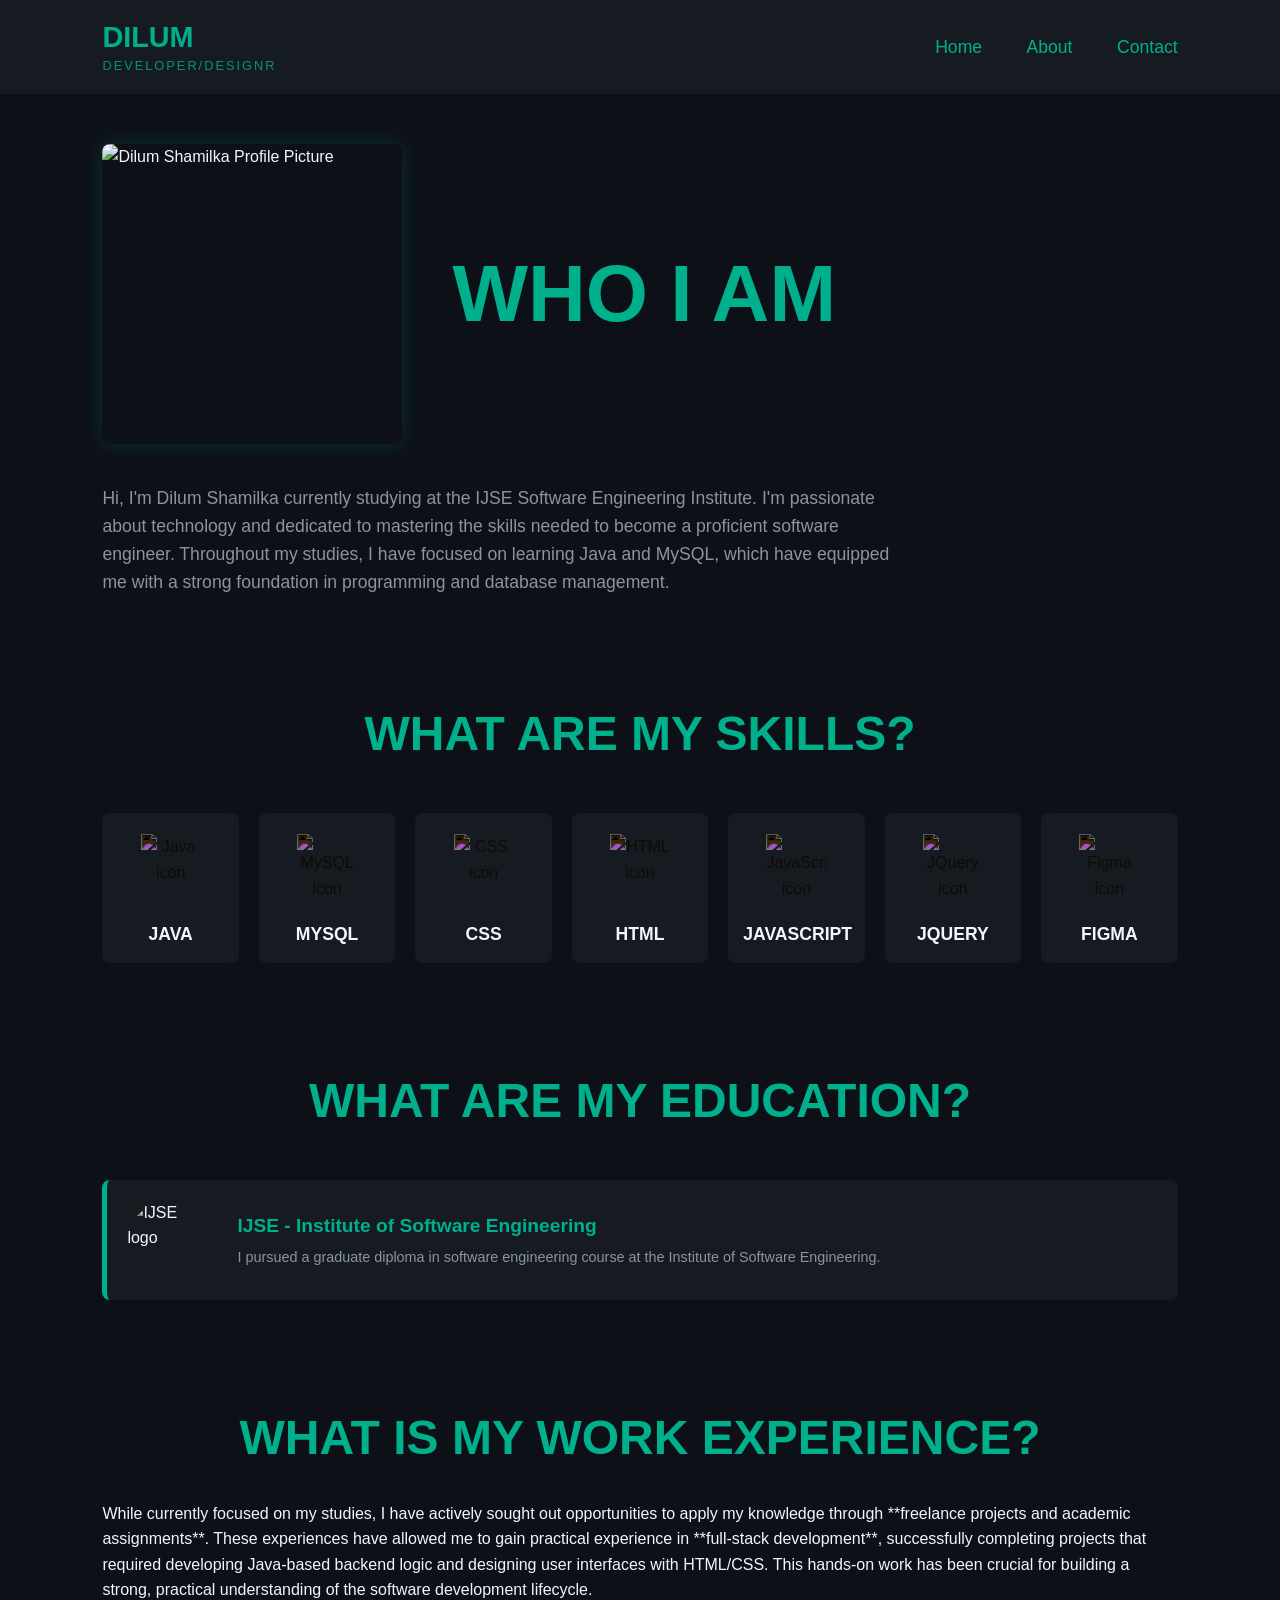
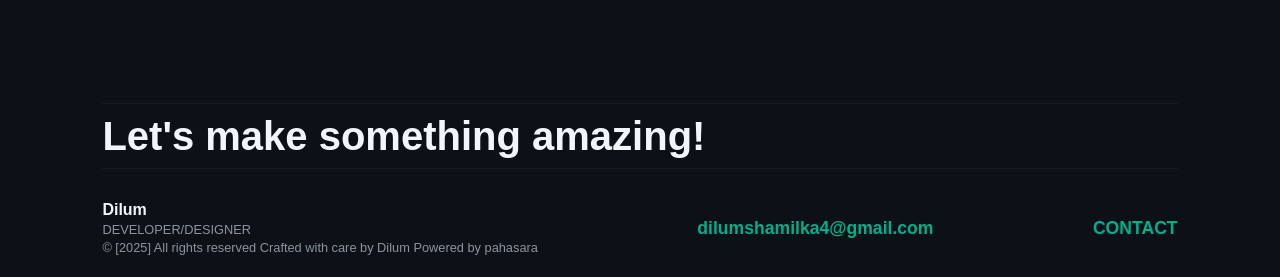
==== portfolio/projectportfolio/about.html @ c2d370e9 "add animation for about" ====
<!DOCTYPE html>
<html lang="en">

<head>
    <meta charset="UTF-8">
    <title>DILUM SHAMILKA - About</title>
    <link rel="stylesheet" href="assets/styles/style1about.css">

    <style>
        /* 1. Fade-in for Main Content (Still useful for the content visible on initial load) */
        #main-content {
            opacity: 0;
            transition: opacity 1s ease-out;
        }

        /* 2. Initial state for all sections (SLIDE-IN from the left and fade) */
        .reveal-section {
            opacity: 0; /* Starts transparent */
            transform: translateX(-50px); /* Starts 50px off-screen to the left */
            /* Define the smooth transition */
            transition: opacity 0.8s ease-out, transform 0.8s ease-out;
        }

        /* 3. Final state (This class is added by JavaScript when the section enters the viewport) */
        .reveal-section.visible {
            opacity: 1; /* Fully visible */
            transform: translateX(0); /* Final position */
        }

        /* Keeping .skill-icon styles reset in case they were added by the main stylesheet */
        .skill-icon {
            /* Ensure skill icons are visible if they don't use the reveal-section class directly */
            opacity: 1;
            transform: none;
        }
    </style>
</head>

<body>
<nav>
    <div>
        <a>DILUM</a>
        <br>
        <a>DEVELOPER/DESIGNR</a>
    </div>
    <div>
        <a href="home.html">Home</a>
        <a href="about.html">About</a>
        <a href="contact.html">Contact</a>
    </div>
</nav>

<main id="main-content">
    <section class="reveal-section">
        <article>
            <div>
                <div>
                    <img src="assets/images/WhatsApp%20Image%202025-10-06%20at%2010.27.30%20(1).jpeg" alt="Dilum Shamilka Profile Picture">
                </div>
                <div>
                    <h1>
                        WHO I AM
                    </h1>
                </div>
            </div>
            <div>
                <p>
                    Hi, I'm Dilum Shamilka currently studying at the IJSE Software Engineering Institute.
                    I'm passionate about technology and dedicated to mastering the skills needed to become
                    a proficient software engineer. Throughout my studies, I have focused on learning
                    Java and MySQL, which have equipped me with a strong foundation in programming and database management.
                </p>
            </div>
        </article>
    </section>

    <section class="reveal-section">
        <h1>
            WHAT ARE MY SKILLS?
        </h1>
        <article>
            <div class="skill-icon">
                <div>
                    <img src="assets/images/7e087ec355636ae1e83da6bae930b82d.png" alt="Java icon">
                </div>
                <div>
                    <a>
                        java
                    </a>
                </div>
            </div>

            <div class="skill-icon">
                <div>
                    <img src="assets/images/pngegg.png" alt="MySQL icon">
                </div>
                <div>
                    <a>
                        MySQL
                    </a>
                </div>
            </div>

            <div class="skill-icon">
                <div>
                    <img src="assets/images/css3.svg" alt="CSS icon">
                </div>
                <div>
                    <a>
                        CSS
                    </a>
                </div>
            </div>

            <div class="skill-icon">
                <div>
                    <img src="assets/images/html5.svg" alt="HTML icon">
                </div>
                <div>
                    <a>
                        HTML
                    </a>
                </div>
            </div>

            <div class="skill-icon">
                <div>
                    <img src="assets/images/javascript.svg" alt="JavaScript icon">
                </div>
                <div>
                    <a>
                        JavaScript
                    </a>
                </div>
            </div>

            <div class="skill-icon">
                <div>
                    <img src="assets/images/jquery.svg" alt="JQuery icon">
                </div>
                <div>
                    <a>
                        Jquery
                    </a>
                </div>
            </div>

            <div class="skill-icon">
                <div>
                    <img src="assets/images/figma.svg" alt="Figma icon">
                </div>
                <div>
                    <a>
                        Figma
                    </a>
                </div>
            </div>
        </article>
    </section>

    <section class="reveal-section">
        <h1>
            WHAT ARE MY EDUCATION?
        </h1>
        <figure>
            <div>
                <div>
                    <img src="assets/images/WhatsApp%20Image%202025-10-08%20at%2017.23.30_ee5bfb13.jpg" alt="IJSE logo">
                </div>
                <div>
                    <p>
                        IJSE - Institute of Software Engineering
                    </p>
                    <p>
                        I pursued a graduate diploma in software
                        engineering course at the Institute of Software Engineering.
                    </p>
                </div>
            </div>
        </figure>
    </section>

    <section class="reveal-section" id="work-experience">
        <h1>
            WHAT IS MY WORK EXPERIENCE?
        </h1>
        <figure>
            <div>
                <div>
                    <p>
                        While currently focused on my studies, I have actively sought out opportunities to apply my knowledge through **freelance projects and academic assignments**. These experiences have allowed me to gain practical experience in **full-stack development**, successfully completing projects that required developing Java-based backend logic and designing user interfaces with HTML/CSS. This hands-on work has been crucial for building a strong, practical understanding of the software development lifecycle.
                    </p>
                </div>
            </div>
        </figure>
    </section>

    <footer>
        <article>
            <hr>
            <figure>
                <h3>
                    Let's make something amazing!
                </h3>
            </figure>
            <hr>
            <figure>
                <div>
                    <P>Dilum</P>
                    <P>DEVELOPER/DESIGNER</P>
                    <P>© [2025] All rights reserved Crafted with care by Dilum Powered by pahasara</P>
                </div>
                <div>
                    dilumshamilka4@gmail.com
                </div>
                <div>
                    <a href="contact.html">CONTACT</a>
                </div>
            </figure>
        </article>
    </footer>
</main>

<script>
    document.addEventListener('DOMContentLoaded', () => {
        // 1. Initial Fade-in for the main content (visible on page load)
        const mainContent = document.getElementById('main-content');
        if (mainContent) {
            mainContent.style.opacity = '1';
        }

        // 2. Set up the Intersection Observer for all sections
        const sectionsToReveal = document.querySelectorAll('.reveal-section');

        // Configuration for the Intersection Observer
        const observerOptions = {
            // Root margin: Defines the area around the viewport.
            // -100px means the animation triggers 100px before the bottom of the screen.
            rootMargin: '0px 0px -100px 0px',
            threshold: 0.1 // Triggers when 10% of the element is visible
        };

        const observer = new IntersectionObserver((entries, observer) => {
            entries.forEach(entry => {
                // Check if the section is currently intersecting (i.e., visible in the viewport)
                if (entry.isIntersecting) {
                    // Add the 'visible' class to start the CSS transition (slide-in)
                    entry.target.classList.add('visible');

                    // Stop observing the element once it has been revealed
                    observer.unobserve(entry.target);
                }
            });
        }, observerOptions);

        // Start observing each section
        sectionsToReveal.forEach(section => {
            observer.observe(section);
        });
    });
</script>

</body>
</html>
---- portfolio/projectportfolio/assets/styles/style1about.css ----
/*

 1. GLOBAL RESET AND TYPOGRAPHY

*/
:root {
    --primary-color: #00B08D;
    --secondary-color: #F0F6FC;
    --background-dark: #0D1117;
    --card-background: #161B22;
    --text-faded: #8B949E;
}

* {
    margin: 0;
    padding: 0;
    box-sizing: border-box;
}

body {
    font-family: 'Arial', sans-serif;
    background-color: var(--background-dark);
    color: var(--secondary-color);
    line-height: 1.6;
}

h1 {
    font-size: 3em;
    margin-bottom: 0.5em;
    text-transform: uppercase;
}

section {
    padding: 50px 8%;
    max-width: 1400px;
    margin: 0 auto;
}

/*

 2. NAVIGATION BAR

*/
nav {
    display: flex;
    justify-content: space-between;
    align-items: center;
    padding: 20px 8%;
    max-width: 1400px;
    margin: 0 auto;

    background-color: var(--card-background);
}


nav > div:first-child {
    line-height: 1.2;
}


nav > div:first-child a:first-child {
    font-size: 1.8em;
    font-weight: bold;
    color: var(--primary-color);
    text-decoration: none;
}


nav > div:first-child a:last-child {
    font-size: 0.8em;
    color: var(--primary-color);
    text-decoration: none;
    letter-spacing: 2px;
    opacity: 0.8;
}


nav > div:last-child a {
    color: var(--primary-color);
    text-decoration: none;
    margin-left: 40px;
    transition: color 0.3s;
    font-size: 1.1em;
}

nav > div:last-child a:hover {
    color: var(--secondary-color);
}


/*

 3. ABOUT SECTION (WHO I AM)

*/

section:nth-child(1) article > div:first-child {
    display: flex;
    align-items: center;
    gap: 50px;
    margin-bottom: 40px;
}


section:nth-child(1) article > div:first-child > div:first-child {
    width: 300px;
    height: 300px;
    overflow: hidden;
    border-radius: 8px;
    position: relative;

    box-shadow: 0 0 20px rgba(0, 176, 141, 0.2);
}

section:nth-child(1) img {
    width: 100%;
    height: 100%;
    object-fit: cover;
    display: block;
}


section:nth-child(1) article > div:first-child > div:last-child h1 {
    font-size: 5em;
    color: var(--primary-color);
    margin: 0;
    line-height: 1;
}


section:nth-child(1) article > div:last-child p {
    font-size: 1.1em;
    max-width: 800px;

    color: var(--text-faded);
}


section:nth-child(1) > h1 {
    font-size: 1.5em;
    color: var(--primary-color);
    letter-spacing: 5px;
    padding-top: 50px;
}

/*
 4. SKILLS SECTION (WHAT ARE MY SKILLS?)

*/
section:nth-child(2) {
    text-align: center;
}

section:nth-child(2) h1 {
    color: var(--primary-color);
}


section:nth-child(2) article {
    display: grid;
    grid-template-columns: repeat(auto-fit, minmax(120px, 1fr));
    gap: 20px;
    margin-top: 40px;
}


section:nth-child(2) article > div {
    background-color: var(--card-background);
    border-radius: 8px;
    padding: 15px;
    text-align: center;
    transition: transform 0.3s, background-color 0.3s;
    overflow: hidden;
    height: 150px;
    display: flex;
    flex-direction: column;
    justify-content: space-between;
}

section:nth-child(2) article > div:hover {
    transform: translateY(-5px);
    background-color: var(--primary-color);
    color: var(--background-dark);
}


section:nth-child(2) article > div > div:first-child {
    height: 60%;
    display: flex;
    justify-content: center;
    align-items: center;
}

section:nth-child(2) img {
    width: 60px;
    height: 60px;
    object-fit: contain;
    filter: invert(100%);
    transition: filter 0.3s;
}

section:nth-child(2) article > div:hover img {
    filter: invert(0%);
}


section:nth-child(2) a {
    text-decoration: none;
    color: inherit;
    font-weight: bold;
    font-size: 1.1em;
    text-transform: uppercase;
}

/*
 5. EDUCATION SECTION (WHAT ARE MY EDUCATION?)

*/
section:nth-child(3) h1 {
    color: var(--primary-color);
    text-align: center;
}


section:nth-child(3) figure {
    display: flex;
    flex-direction: column;
    gap: 30px;
    margin-top: 40px;
}


section:nth-child(3) figure > div {
    display: flex;
    gap: 30px;
    background-color: var(--card-background);
    padding: 20px;
    border-radius: 8px;
    align-items: center;
    border-left: 5px solid var(--primary-color);
}

section:nth-child(3) figure > div > div:first-child {
    width: 80px;
    height: 80px;
    overflow: hidden;
    border-radius: 50%;
    flex-shrink: 0;
}

section:nth-child(3) figure img {
    width: 100%;
    height: 100%;
    object-fit: cover;
}

section:nth-child(3) figure > div > div:last-child p:first-child {
    font-weight: bold;
    font-size: 1.2em;
    color: var(--primary-color);
    margin-bottom: 5px;
}

section:nth-child(3) figure > div > div:last-child p:last-child {
    color: var(--text-faded);
    font-size: 0.9em;
}

/*
 * ADDITION FOR WORK EXPERIENCE SECTION
 */
#work-experience h1 {
    /* Set the color to the primary green color */
    color: var(--primary-color);
    text-align: center; /* Center the new heading */
}


/*
 6. FOOTER SECTION (UPDATED FOR DOUBLE GREEN LINES)

*/
footer {
    padding: 50px 8% 20px;
    max-width: 1400px;
    margin: 0 auto;

    background-color: var(--background-dark);
}

footer hr {
    border: none;
    height: 1px;
    background-color: var(--card-background);
}

footer article > figure:first-child {
    text-align: center;
    padding: 40px 0;
    position: relative;
}


footer article > figure:first-child::before {
    content: '';
    position: absolute;
    top: 0;
    left: 50%;
    transform: translateX(-50%);
    width: 100%;
    max-width: 1400px;
    height: 1px;
    background-color: var(--primary-color);

    box-shadow: 0 5px 0 0 var(--primary-color);
}


footer article > figure:first-child::after {
    content: '';
    position: absolute;
    bottom: 0;
    left: 50%;
    transform: translateX(-50%);
    width: 100%;
    max-width: 1400px;
    height: 1px;
    background-color: var(--primary-color);
    box-shadow: 0 -5px 0 0 var(--primary-color);
}


footer h3 {
    font-size: 2.5em;
    color: var(--secondary-color);
}


footer article > figure:last-child {
    display: flex;
    justify-content: space-between;
    align-items: center;
    padding-top: 30px;
}

footer figure:last-child p {
    font-size: 0.8em;
    color: var(--text-faded);
    line-height: 1.4;
}

footer figure:last-child div:first-child p:first-child {
    font-weight: bold;
    color: var(--secondary-color);
    font-size: 1em;
}

footer figure:last-child div:nth-child(2) {
    color: var(--primary-color);
    font-weight: bold;
    font-size: 1.1em;
}


footer figure:last-child div:last-child a {
    color: var(--primary-color);
    text-decoration: none;
    font-weight: bold;
    font-size: 1.1em;
    transition: color 0.3s;
}

footer figure:last-child div:last-child a:hover {
    color: var(--secondary-color);
}


/*
 7. MEDIA QUERIES (ENHANCED RESPONSIVENESS)

*/

/* Laptop Large (Max 1440px) - Handled well by base styles, but for consistency. */
@media (max-width: 1440px) {
    /* No major layout changes needed */
}

/* Laptop (Max 1024px) */
@media (max-width: 1024px) {
    section {
        padding: 40px 6%;
    }
    nav {
        padding: 15px 6%;
    }
}

/* Tablet (Max 768px) - Stacking main content */
@media (max-width: 768px) {
    /* About Section: Stack image and text */
    section:nth-child(1) article > div:first-child {
        flex-direction: column;
        text-align: center;
        gap: 30px;
    }

    section:nth-child(1) article > div:first-child > div:last-child h1 {
        font-size: 3.5em;
    }

    /* About Section: Ensure body text is readable */
    section:nth-child(1) article > div:last-child p {
        text-align: left;
        max-width: 100%;
    }

    /* Skills Section: Adjust grid for tablets (more columns, smaller minimum) */
    section:nth-child(2) article {
        grid-template-columns: repeat(auto-fit, minmax(100px, 1fr));
        gap: 15px;
    }

    /* Footer: Stacked content */
    footer article > figure:last-child {
        flex-direction: column;
        text-align: center;
        gap: 20px;
    }
    footer figure:last-child div {
        width: 100%;
    }
}


/* Mobile Large (Max 425px) - Stacked navigation, smaller padding */
@media (max-width: 425px) {
    /* Reset section padding for smaller screens */
    section {
        padding: 30px 5%;
    }

    /* Navigation Bar: Stacked items */
    nav {
        flex-direction: column;
        align-items: flex-start;
        gap: 15px;
        padding: 15px 5%;
    }

    nav > div:last-child a {
        margin-left: 15px;
        font-size: 1em;
    }

    /* About Section: Smaller profile image, smaller name */
    section:nth-child(1) article > div:first-child > div:first-child {
        width: 150px;
        height: 150px;
    }

    section:nth-child(1) article > div:first-child > div:last-child h1 {
        font-size: 3em;
    }
}


/* Mobile Medium (Max 375px) */
@media (max-width: 375px) {
    /* Skills Section: Adjust grid to allow for better fit */
    section:nth-child(2) article {
        grid-template-columns: repeat(auto-fit, minmax(80px, 1fr));
        gap: 10px;
    }

    /* Education Section: Smaller logos and details */
    section:nth-child(3) figure > div {
        gap: 15px;
        padding: 15px;
    }
    section:nth-child(3) figure > div > div:first-child {
        width: 50px;
        height: 50px;
    }
    section:nth-child(3) figure > div > div:last-child p:first-child {
        font-size: 1.1em;
    }
}


/* Mobile Small (Max 320px) - Smallest common screen size */
@media (max-width: 320px) {
    /* Main H1 - Reduce overall size for readability */
    h1 {
        font-size: 2.2em;
    }

    /* Navigation: Make nav links even smaller to fit */
    nav > div:last-child a {
        margin-left: 10px;
        font-size: 0.9em;
    }

    /* Skills: Ensure skills are still readable, force 2 per row */
    section:nth-child(2) article {
        grid-template-columns: repeat(2, 1fr);
    }

    /* Footer */
    footer h3 {
        font-size: 2em;
    }
}
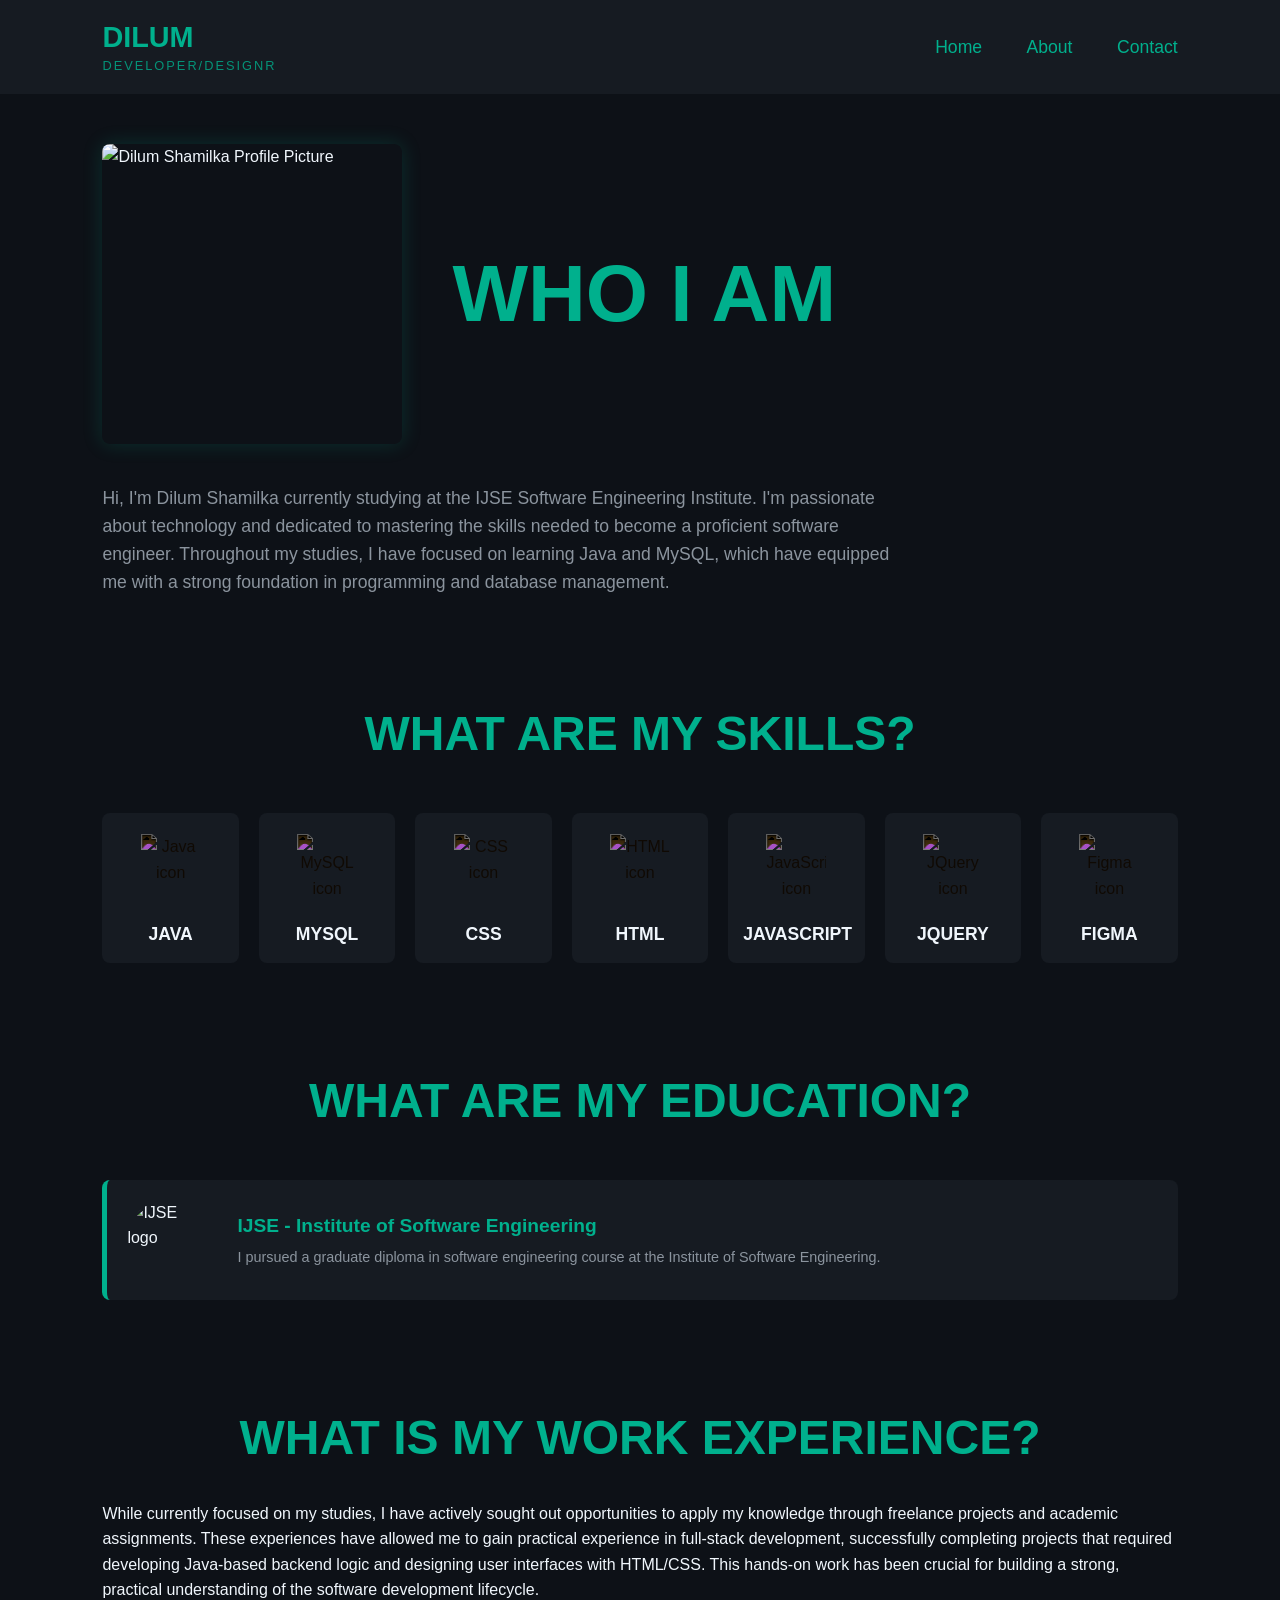
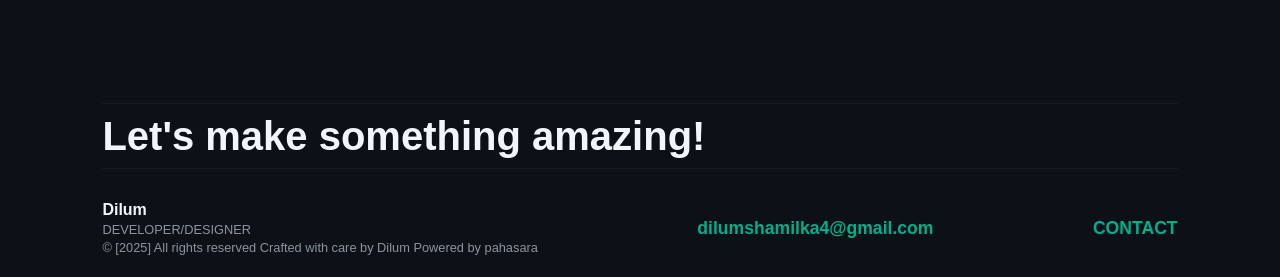
==== commit 407ce507: "changes" ====
--- a/portfolio/projectportfolio/about.html
+++ b/portfolio/projectportfolio/about.html
@@ -188,7 +188,7 @@
             <div>
                 <div>
                     <p>
-                        While currently focused on my studies, I have actively sought out opportunities to apply my knowledge through **freelance projects and academic assignments**. These experiences have allowed me to gain practical experience in **full-stack development**, successfully completing projects that required developing Java-based backend logic and designing user interfaces with HTML/CSS. This hands-on work has been crucial for building a strong, practical understanding of the software development lifecycle.
+                        While currently focused on my studies, I have actively sought out opportunities to apply my knowledge through freelance projects and academic assignments. These experiences have allowed me to gain practical experience in full-stack development, successfully completing projects that required developing Java-based backend logic and designing user interfaces with HTML/CSS. This hands-on work has been crucial for building a strong, practical understanding of the software development lifecycle.
                     </p>
                 </div>
             </div>
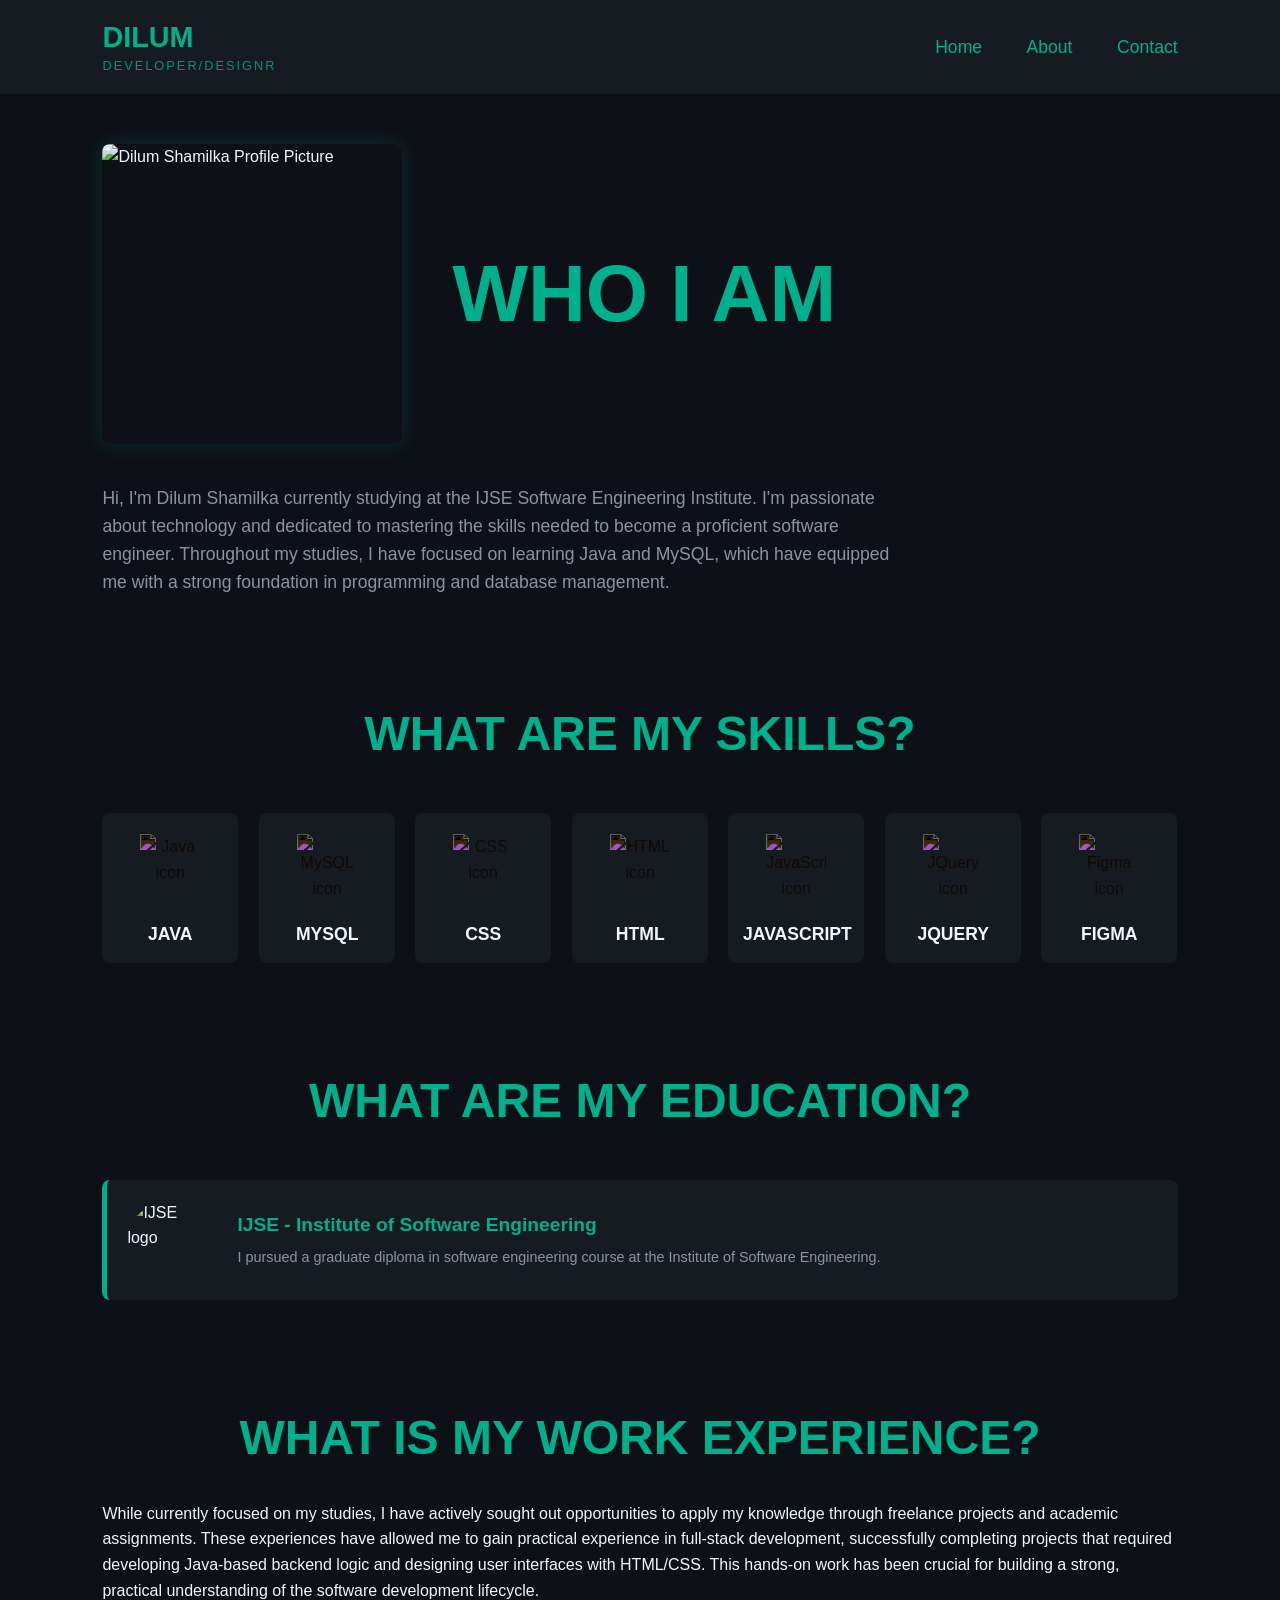
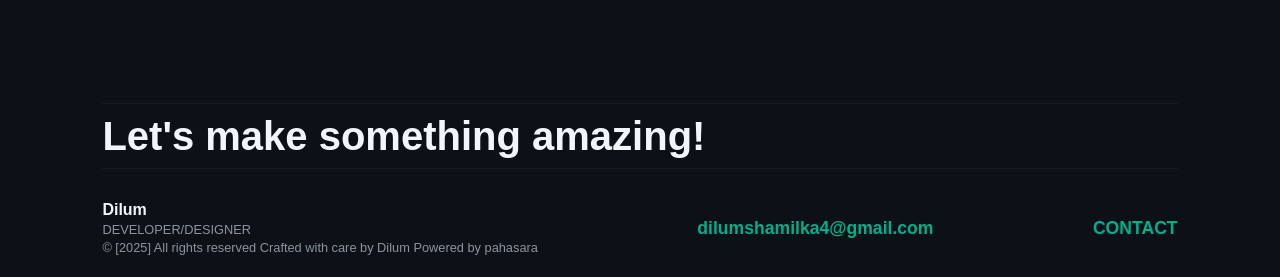
==== commit c5c69972: "add animation more" ====
--- a/portfolio/projectportfolio/about.html
+++ b/portfolio/projectportfolio/about.html
@@ -7,32 +7,46 @@
     <link rel="stylesheet" href="assets/styles/style1about.css">
 
     <style>
-        /* 1. Fade-in for Main Content (Still useful for the content visible on initial load) */
-        #main-content {
+        /* 1. Initial State for Full Page Load:
+           Ensures content is hidden until the script loads, then smoothly fades in. */
+        body {
             opacity: 0;
-            transition: opacity 1s ease-out;
-        }
-
-        /* 2. Initial state for all sections (SLIDE-IN from the left and fade) */
-        .reveal-section {
+            transition: opacity 1s ease-in; /* Controls the speed of the full-page fade-in */
+        }
+
+        /* 2. Initial state for all revealed elements (SLIDE-IN from the left and fade) */
+        .reveal-element {
             opacity: 0; /* Starts transparent */
             transform: translateX(-50px); /* Starts 50px off-screen to the left */
             /* Define the smooth transition */
-            transition: opacity 0.8s ease-out, transform 0.8s ease-out;
-        }
-
-        /* 3. Final state (This class is added by JavaScript when the section enters the viewport) */
-        .reveal-section.visible {
+            transition: opacity 0.8s cubic-bezier(0.445, 0.05, 0.55, 0.95), transform 0.8s cubic-bezier(0.445, 0.05, 0.55, 0.95);
+            will-change: opacity, transform;
+        }
+
+        /* Apply the generic reveal class to all sections and skill icons */
+        section, footer, .skill-icon {
+            /* Use the generic reveal class name for easier maintenance */
+            /* The .skill-icon elements also get the animation */
+            transition-delay: 0.1s; /* Slight delay for skill icons to appear after the section */
+        }
+
+        /* Ensure all elements that need to be revealed have the base reveal class */
+        section:not(.reveal-element), footer:not(.reveal-element), .skill-icon:not(.reveal-element) {
+            /* This is a safeguard if the HTML structure is complex */
+            /* The primary target for the animation should be the section or article itself */
+        }
+
+
+        /* 3. Final state (This class is added by JavaScript when the element enters the viewport) */
+        .reveal-element.visible {
             opacity: 1; /* Fully visible */
             transform: translateX(0); /* Final position */
         }
 
-        /* Keeping .skill-icon styles reset in case they were added by the main stylesheet */
-        .skill-icon {
-            /* Ensure skill icons are visible if they don't use the reveal-section class directly */
-            opacity: 1;
-            transform: none;
-        }
+        /* NOTE: I recommend applying the 'reveal-element' class directly to
+           <section>, <footer>, and <div class="skill-icon"> in the HTML,
+           as shown below, for a clean implementation. */
+
     </style>
 </head>
 
@@ -50,8 +64,8 @@
     </div>
 </nav>
 
-<main id="main-content">
-    <section class="reveal-section">
+<main>
+    <section class="reveal-element">
         <article>
             <div>
                 <div>
@@ -74,12 +88,12 @@
         </article>
     </section>
 
-    <section class="reveal-section">
+    <section class="reveal-element">
         <h1>
             WHAT ARE MY SKILLS?
         </h1>
         <article>
-            <div class="skill-icon">
+            <div class="skill-icon reveal-element">
                 <div>
                     <img src="assets/images/7e087ec355636ae1e83da6bae930b82d.png" alt="Java icon">
                 </div>
@@ -90,7 +104,7 @@
                 </div>
             </div>
 
-            <div class="skill-icon">
+            <div class="skill-icon reveal-element">
                 <div>
                     <img src="assets/images/pngegg.png" alt="MySQL icon">
                 </div>
@@ -101,7 +115,7 @@
                 </div>
             </div>
 
-            <div class="skill-icon">
+            <div class="skill-icon reveal-element">
                 <div>
                     <img src="assets/images/css3.svg" alt="CSS icon">
                 </div>
@@ -112,7 +126,7 @@
                 </div>
             </div>
 
-            <div class="skill-icon">
+            <div class="skill-icon reveal-element">
                 <div>
                     <img src="assets/images/html5.svg" alt="HTML icon">
                 </div>
@@ -123,7 +137,7 @@
                 </div>
             </div>
 
-            <div class="skill-icon">
+            <div class="skill-icon reveal-element">
                 <div>
                     <img src="assets/images/javascript.svg" alt="JavaScript icon">
                 </div>
@@ -134,7 +148,7 @@
                 </div>
             </div>
 
-            <div class="skill-icon">
+            <div class="skill-icon reveal-element">
                 <div>
                     <img src="assets/images/jquery.svg" alt="JQuery icon">
                 </div>
@@ -145,7 +159,7 @@
                 </div>
             </div>
 
-            <div class="skill-icon">
+            <div class="skill-icon reveal-element">
                 <div>
                     <img src="assets/images/figma.svg" alt="Figma icon">
                 </div>
@@ -158,7 +172,7 @@
         </article>
     </section>
 
-    <section class="reveal-section">
+    <section class="reveal-element">
         <h1>
             WHAT ARE MY EDUCATION?
         </h1>
@@ -180,7 +194,7 @@
         </figure>
     </section>
 
-    <section class="reveal-section" id="work-experience">
+    <section class="reveal-element" id="work-experience">
         <h1>
             WHAT IS MY WORK EXPERIENCE?
         </h1>
@@ -195,7 +209,7 @@
         </figure>
     </section>
 
-    <footer>
+    <footer class="reveal-element">
         <article>
             <hr>
             <figure>
@@ -223,19 +237,17 @@
 
 <script>
     document.addEventListener('DOMContentLoaded', () => {
-        // 1. Initial Fade-in for the main content (visible on page load)
-        const mainContent = document.getElementById('main-content');
-        if (mainContent) {
-            mainContent.style.opacity = '1';
-        }
-
-        // 2. Set up the Intersection Observer for all sections
-        const sectionsToReveal = document.querySelectorAll('.reveal-section');
+        // 1. Initial Page Fade-in:
+        // Sets the body opacity to 1, triggering the CSS transition for a smooth page load.
+        document.body.style.opacity = '1';
+
+        // 2. Set up the Intersection Observer for all scroll-reveal elements
+        // Target all elements with the new class 'reveal-element'
+        const elementsToReveal = document.querySelectorAll('.reveal-element');
 
         // Configuration for the Intersection Observer
         const observerOptions = {
-            // Root margin: Defines the area around the viewport.
-            // -100px means the animation triggers 100px before the bottom of the screen.
+            // Trigger animation 100px before the bottom of the element hits the bottom of the viewport.
             rootMargin: '0px 0px -100px 0px',
             threshold: 0.1 // Triggers when 10% of the element is visible
         };
@@ -253,9 +265,9 @@
             });
         }, observerOptions);
 
-        // Start observing each section
-        sectionsToReveal.forEach(section => {
-            observer.observe(section);
+        // Start observing each element
+        elementsToReveal.forEach(element => {
+            observer.observe(element);
         });
     });
 </script>
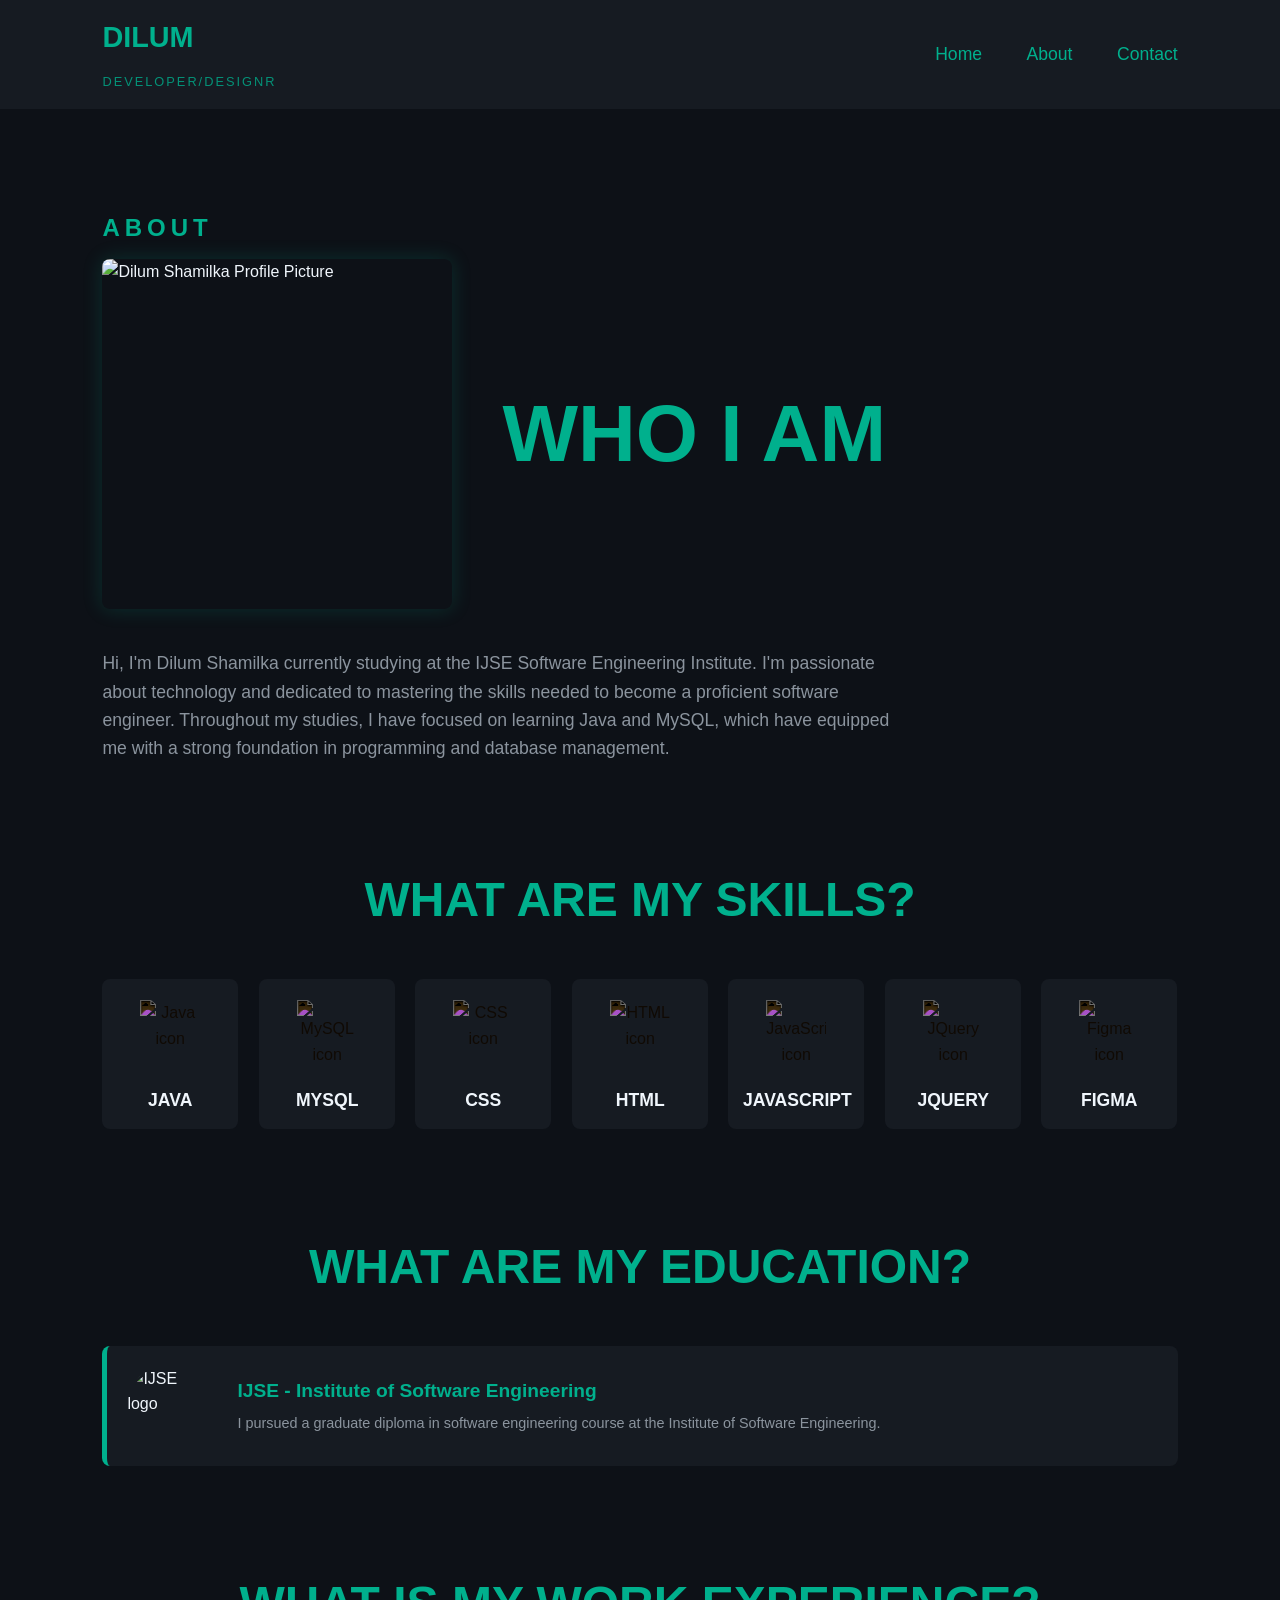
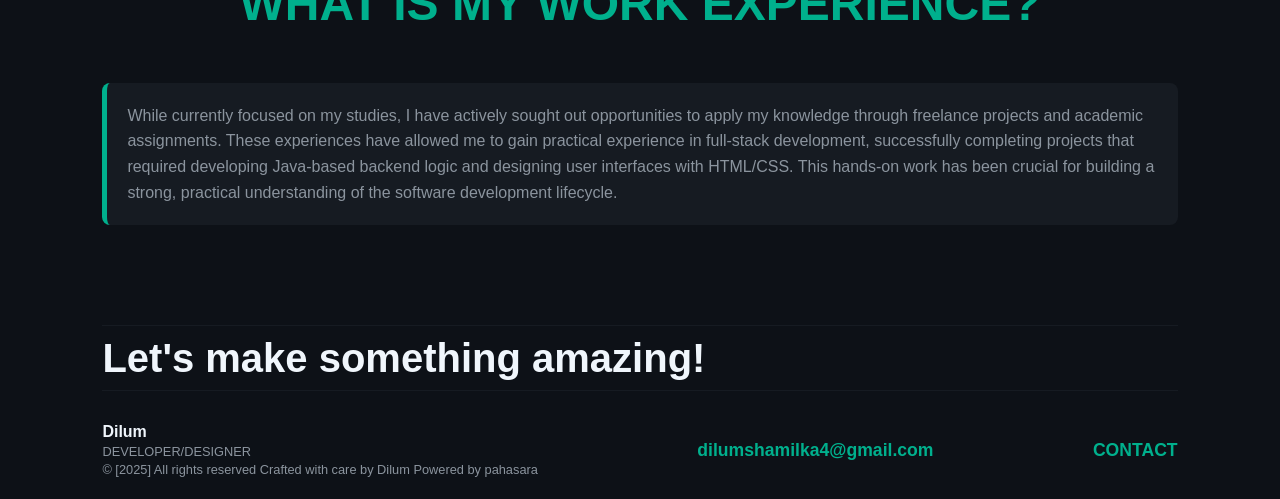
==== commit 9e410d3b: "updates responsiveness" ====
--- a/portfolio/projectportfolio/about.html
+++ b/portfolio/projectportfolio/about.html
@@ -3,6 +3,7 @@
 
 <head>
     <meta charset="UTF-8">
+    <meta name="viewport" content="width=device-width, initial-scale=1.0">
     <title>DILUM SHAMILKA - About</title>
     <link rel="stylesheet" href="assets/styles/style1about.css">
 
@@ -23,39 +24,20 @@
             will-change: opacity, transform;
         }
 
-        /* Apply the generic reveal class to all sections and skill icons */
-        section, footer, .skill-icon {
-            /* Use the generic reveal class name for easier maintenance */
-            /* The .skill-icon elements also get the animation */
-            transition-delay: 0.1s; /* Slight delay for skill icons to appear after the section */
-        }
-
-        /* Ensure all elements that need to be revealed have the base reveal class */
-        section:not(.reveal-element), footer:not(.reveal-element), .skill-icon:not(.reveal-element) {
-            /* This is a safeguard if the HTML structure is complex */
-            /* The primary target for the animation should be the section or article itself */
-        }
-
-
         /* 3. Final state (This class is added by JavaScript when the element enters the viewport) */
         .reveal-element.visible {
             opacity: 1; /* Fully visible */
             transform: translateX(0); /* Final position */
         }
-
-        /* NOTE: I recommend applying the 'reveal-element' class directly to
-           <section>, <footer>, and <div class="skill-icon"> in the HTML,
-           as shown below, for a clean implementation. */
-
     </style>
 </head>
 
 <body>
 <nav>
     <div>
-        <a>DILUM</a>
+        <a href="home.html">DILUM</a>
         <br>
-        <a>DEVELOPER/DESIGNR</a>
+        <a href="#">DEVELOPER/DESIGNR</a>
     </div>
     <div>
         <a href="home.html">Home</a>
@@ -66,6 +48,7 @@
 
 <main>
     <section class="reveal-element">
+        <h1>ABOUT</h1>
         <article>
             <div>
                 <div>
@@ -103,7 +86,6 @@
                     </a>
                 </div>
             </div>
-
             <div class="skill-icon reveal-element">
                 <div>
                     <img src="assets/images/pngegg.png" alt="MySQL icon">
@@ -238,34 +220,24 @@
 <script>
     document.addEventListener('DOMContentLoaded', () => {
         // 1. Initial Page Fade-in:
-        // Sets the body opacity to 1, triggering the CSS transition for a smooth page load.
         document.body.style.opacity = '1';
 
         // 2. Set up the Intersection Observer for all scroll-reveal elements
-        // Target all elements with the new class 'reveal-element'
         const elementsToReveal = document.querySelectorAll('.reveal-element');
-
-        // Configuration for the Intersection Observer
         const observerOptions = {
-            // Trigger animation 100px before the bottom of the element hits the bottom of the viewport.
             rootMargin: '0px 0px -100px 0px',
-            threshold: 0.1 // Triggers when 10% of the element is visible
+            threshold: 0.1
         };
 
         const observer = new IntersectionObserver((entries, observer) => {
             entries.forEach(entry => {
-                // Check if the section is currently intersecting (i.e., visible in the viewport)
                 if (entry.isIntersecting) {
-                    // Add the 'visible' class to start the CSS transition (slide-in)
                     entry.target.classList.add('visible');
-
-                    // Stop observing the element once it has been revealed
                     observer.unobserve(entry.target);
                 }
             });
         }, observerOptions);
 
-        // Start observing each element
         elementsToReveal.forEach(element => {
             observer.observe(element);
         });
--- a/portfolio/projectportfolio/assets/styles/style1about.css
+++ b/portfolio/projectportfolio/assets/styles/style1about.css
@@ -48,7 +48,6 @@
     padding: 20px 8%;
     max-width: 1400px;
     margin: 0 auto;
-
     background-color: var(--card-background);
 }
 
@@ -57,21 +56,24 @@
     line-height: 1.2;
 }
 
-
+/* FIX: Targeting the first link (DILUM) */
 nav > div:first-child a:first-child {
     font-size: 1.8em;
     font-weight: bold;
     color: var(--primary-color);
     text-decoration: none;
-}
-
-
+    display: block; /* Ensure DILUM takes up its own line */
+}
+
+
+/* FIX: Targeting the second link (DEVELOPER/DESIGNR) */
 nav > div:first-child a:last-child {
     font-size: 0.8em;
     color: var(--primary-color);
     text-decoration: none;
     letter-spacing: 2px;
     opacity: 0.8;
+    display: block; /* Ensures it is on the next line after DILUM */
 }
 
 
@@ -94,6 +96,14 @@
 
 */
 
+/* The top-level 'ABOUT' heading added to the HTML */
+section:nth-child(1) > h1 {
+    font-size: 1.5em;
+    color: var(--primary-color);
+    letter-spacing: 5px;
+    padding-top: 50px;
+}
+
 section:nth-child(1) article > div:first-child {
     display: flex;
     align-items: center;
@@ -103,13 +113,13 @@
 
 
 section:nth-child(1) article > div:first-child > div:first-child {
-    width: 300px;
-    height: 300px;
+    width: 350px;
+    height: 350px;
     overflow: hidden;
     border-radius: 8px;
     position: relative;
-
     box-shadow: 0 0 20px rgba(0, 176, 141, 0.2);
+    flex-shrink: 0; /* Prevents image container from shrinking */
 }
 
 section:nth-child(1) img {
@@ -131,17 +141,9 @@
 section:nth-child(1) article > div:last-child p {
     font-size: 1.1em;
     max-width: 800px;
-
     color: var(--text-faded);
 }
 
-
-section:nth-child(1) > h1 {
-    font-size: 1.5em;
-    color: var(--primary-color);
-    letter-spacing: 5px;
-    padding-top: 50px;
-}
 
 /*
  4. SKILLS SECTION (WHAT ARE MY SKILLS?)
@@ -158,6 +160,7 @@
 
 section:nth-child(2) article {
     display: grid;
+    /* Allows flexible columns, min of 120px */
     grid-template-columns: repeat(auto-fit, minmax(120px, 1fr));
     gap: 20px;
     margin-top: 40px;
@@ -213,16 +216,15 @@
 }
 
 /*
- 5. EDUCATION SECTION (WHAT ARE MY EDUCATION?)
-
-*/
-section:nth-child(3) h1 {
+ 5. EDUCATION SECTION (WHAT ARE MY EDUCATION?) & WORK EXPERIENCE
+*/
+section:nth-child(3) h1, #work-experience h1 {
     color: var(--primary-color);
     text-align: center;
 }
 
 
-section:nth-child(3) figure {
+section:nth-child(3) figure, #work-experience figure {
     display: flex;
     flex-direction: column;
     gap: 30px;
@@ -230,7 +232,7 @@
 }
 
 
-section:nth-child(3) figure > div {
+section:nth-child(3) figure > div, #work-experience figure > div {
     display: flex;
     gap: 30px;
     background-color: var(--card-background);
@@ -247,6 +249,16 @@
     border-radius: 50%;
     flex-shrink: 0;
 }
+/* Work Experience section content takes full width without a logo/icon */
+#work-experience figure > div {
+    /* If the inner structure of #work-experience is simplified, remove this */
+    display: block;
+}
+#work-experience figure p {
+    color: var(--text-faded);
+    font-size: 1em;
+}
+
 
 section:nth-child(3) figure img {
     width: 100%;
@@ -266,25 +278,15 @@
     font-size: 0.9em;
 }
 
-/*
- * ADDITION FOR WORK EXPERIENCE SECTION
- */
-#work-experience h1 {
-    /* Set the color to the primary green color */
-    color: var(--primary-color);
-    text-align: center; /* Center the new heading */
-}
-
-
-/*
- 6. FOOTER SECTION (UPDATED FOR DOUBLE GREEN LINES)
+
+/*
+ 6. FOOTER SECTION
 
 */
 footer {
     padding: 50px 8% 20px;
     max-width: 1400px;
     margin: 0 auto;
-
     background-color: var(--background-dark);
 }
 
@@ -300,32 +302,26 @@
     position: relative;
 }
 
-
-footer article > figure:first-child::before {
+/* Footer Double Green Lines */
+footer article > figure:first-child::before,
+footer article > figure:first-child::after {
     content: '';
     position: absolute;
-    top: 0;
     left: 50%;
     transform: translateX(-50%);
     width: 100%;
     max-width: 1400px;
     height: 1px;
     background-color: var(--primary-color);
-
+}
+
+footer article > figure:first-child::before {
+    top: 0;
     box-shadow: 0 5px 0 0 var(--primary-color);
 }
 
-
 footer article > figure:first-child::after {
-    content: '';
-    position: absolute;
     bottom: 0;
-    left: 50%;
-    transform: translateX(-50%);
-    width: 100%;
-    max-width: 1400px;
-    height: 1px;
-    background-color: var(--primary-color);
     box-shadow: 0 -5px 0 0 var(--primary-color);
 }
 
@@ -341,6 +337,9 @@
     justify-content: space-between;
     align-items: center;
     padding-top: 30px;
+    /* Added flex-wrap for mobile stacking */
+    flex-wrap: wrap;
+    gap: 20px;
 }
 
 footer figure:last-child p {
@@ -361,7 +360,6 @@
     font-size: 1.1em;
 }
 
-
 footer figure:last-child div:last-child a {
     color: var(--primary-color);
     text-decoration: none;
@@ -380,7 +378,7 @@
 
 */
 
-/* Laptop Large (Max 1440px) - Handled well by base styles, but for consistency. */
+/* Laptop Large (Max 1440px) */
 @media (max-width: 1440px) {
     /* No major layout changes needed */
 }
@@ -404,6 +402,11 @@
         gap: 30px;
     }
 
+    section:nth-child(1) article > div:first-child > div:first-child {
+        width: 250px;
+        height: 250px;
+    }
+
     section:nth-child(1) article > div:first-child > div:last-child h1 {
         font-size: 3.5em;
     }
@@ -416,7 +419,15 @@
 
     /* Skills Section: Adjust grid for tablets (more columns, smaller minimum) */
     section:nth-child(2) article {
-        grid-template-columns: repeat(auto-fit, minmax(100px, 1fr));
+        /* Set to 3 columns to prevent too many small items */
+        grid-template-columns: repeat(3, 1fr);
+        gap: 15px;
+    }
+
+    /* Education/Work Section: Stack content items vertically on tablet/mobile */
+    section:nth-child(3) figure > div, #work-experience figure > div {
+        flex-direction: column;
+        align-items: flex-start;
         gap: 15px;
     }
 
@@ -425,9 +436,15 @@
         flex-direction: column;
         text-align: center;
         gap: 20px;
+        align-items: center; /* Center items when stacked */
     }
     footer figure:last-child div {
         width: 100%;
+    }
+    footer figure:last-child div:first-child,
+    footer figure:last-child div:nth-child(2),
+    footer figure:last-child div:last-child {
+        text-align: center; /* Center text inside the stacked divs */
     }
 }
 
@@ -447,8 +464,18 @@
         padding: 15px 5%;
     }
 
+    /* Ensure Nav Links stack or wrap nicely */
+    nav > div:last-child {
+        display: flex;
+        flex-wrap: wrap;
+        width: 100%;
+        justify-content: flex-start;
+    }
+
     nav > div:last-child a {
-        margin-left: 15px;
+        margin-left: 0;
+        margin-right: 15px;
+        margin-bottom: 5px;
         font-size: 1em;
     }
 
@@ -461,14 +488,19 @@
     section:nth-child(1) article > div:first-child > div:last-child h1 {
         font-size: 3em;
     }
+
+    /* Skills Section: Force 2 columns for better spacing */
+    section:nth-child(2) article {
+        grid-template-columns: repeat(2, 1fr);
+        gap: 15px;
+    }
 }
 
 
 /* Mobile Medium (Max 375px) */
 @media (max-width: 375px) {
-    /* Skills Section: Adjust grid to allow for better fit */
+    /* Skills Section: Still 2 columns, adjust gap */
     section:nth-child(2) article {
-        grid-template-columns: repeat(auto-fit, minmax(80px, 1fr));
         gap: 10px;
     }
 
@@ -496,13 +528,13 @@
 
     /* Navigation: Make nav links even smaller to fit */
     nav > div:last-child a {
-        margin-left: 10px;
         font-size: 0.9em;
     }
 
-    /* Skills: Ensure skills are still readable, force 2 per row */
+    /* 🔥 CRITICAL FIX: Ensure skills are still readable, keep 2 per row, but reduce size */
     section:nth-child(2) article {
         grid-template-columns: repeat(2, 1fr);
+        gap: 5px;
     }
 
     /* Footer */
